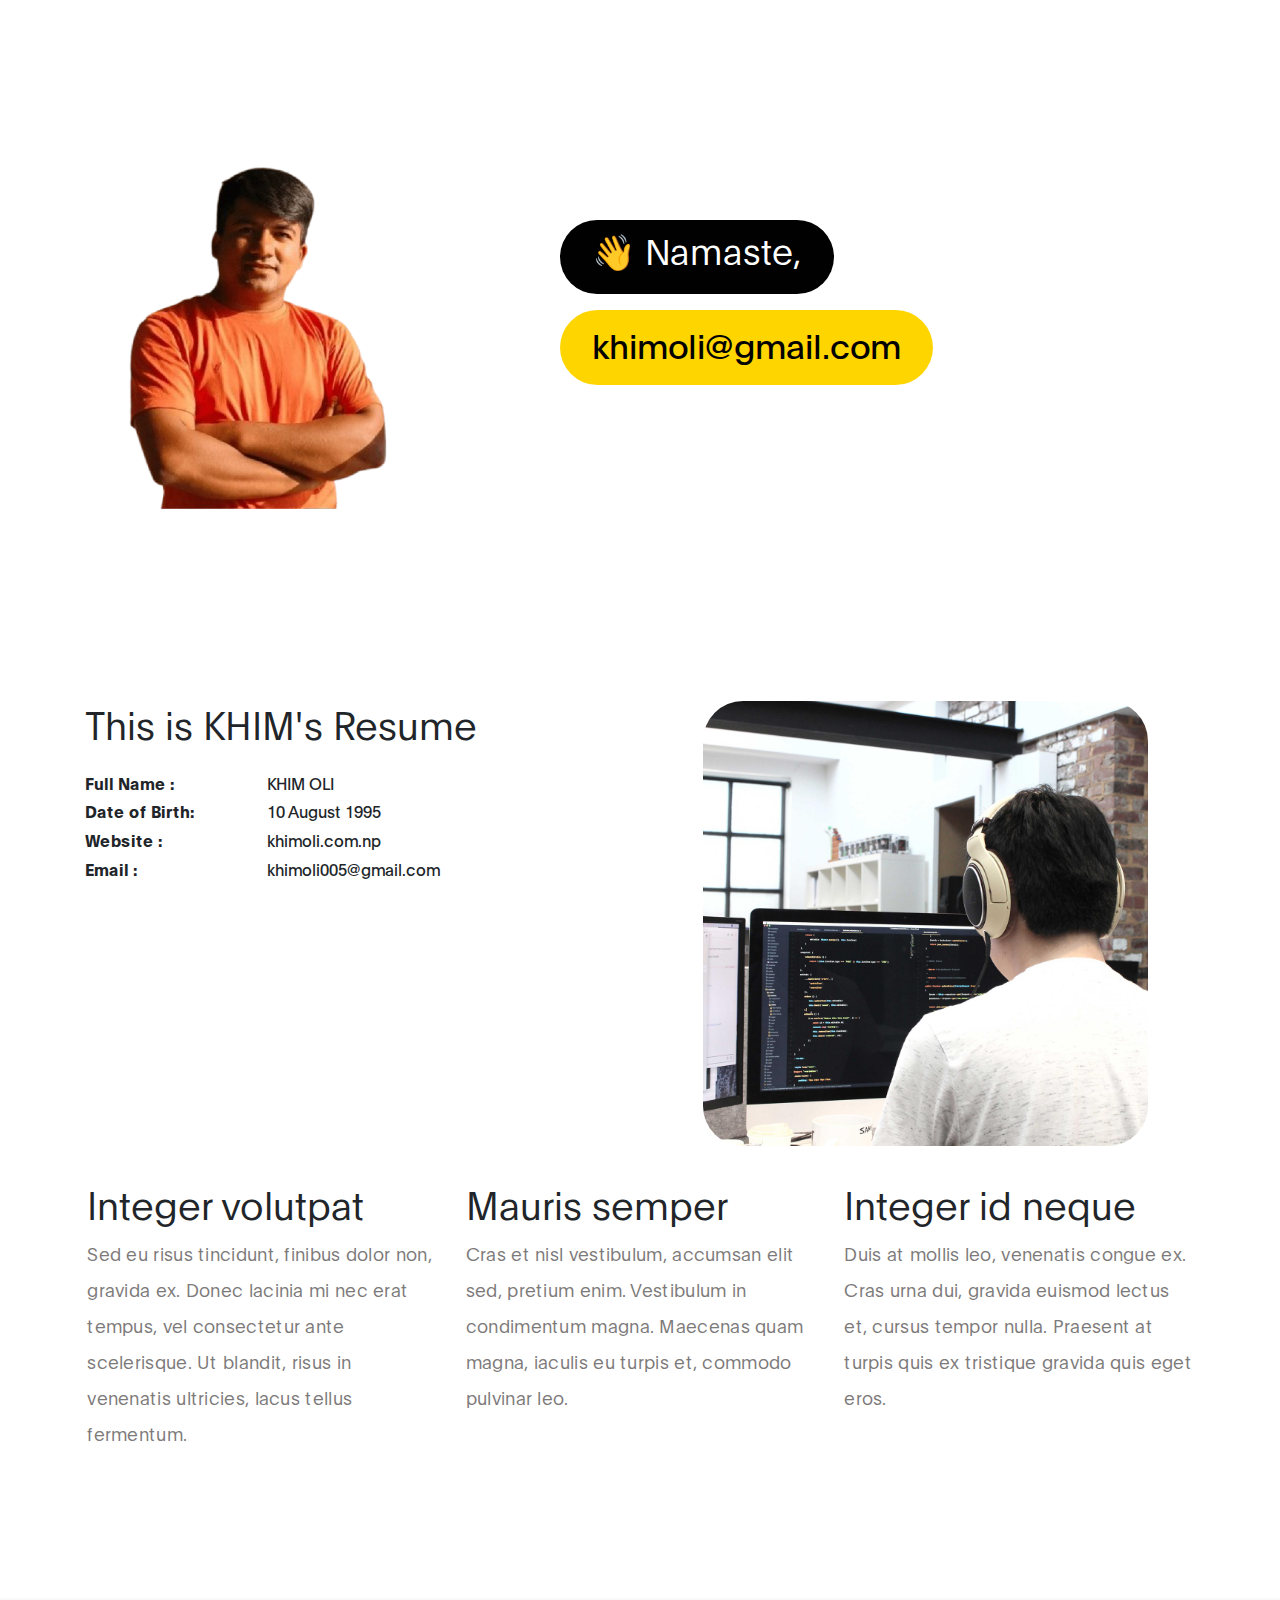
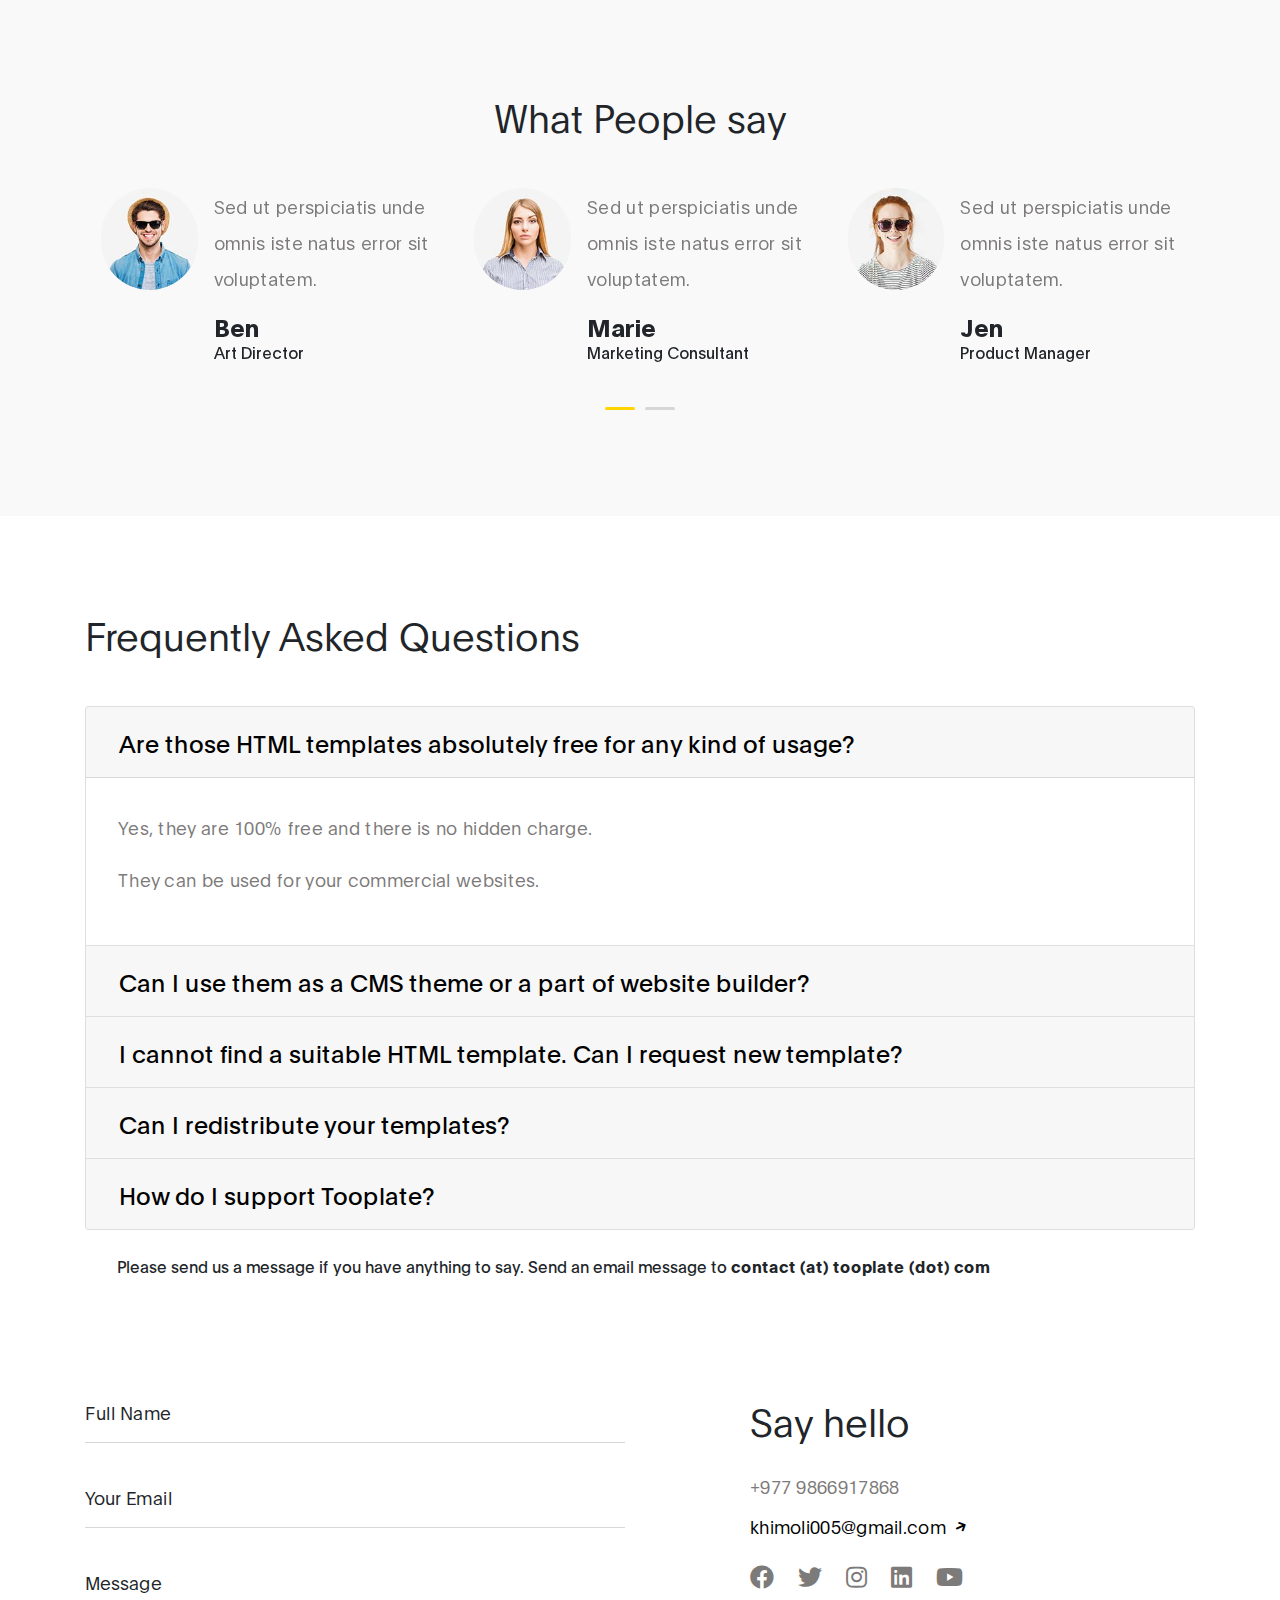
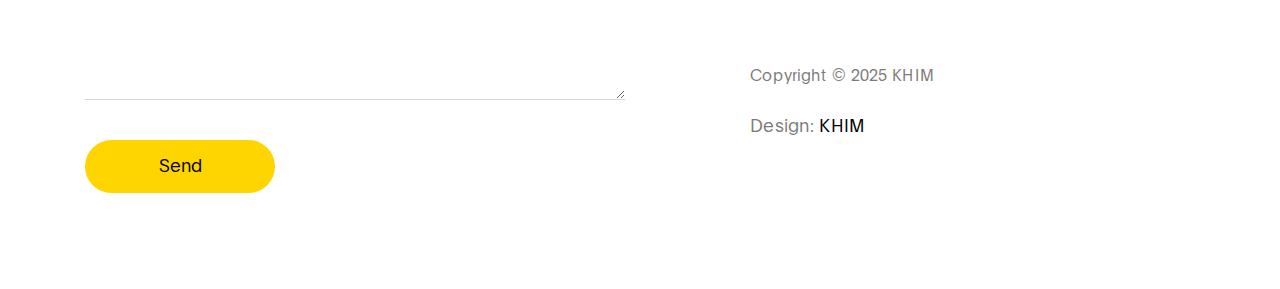
==== index.html @ c692b9f2 "Update index.html" ====
<!DOCTYPE html>
<html lang="en">
<head>

     <title>KHIM OLI</title>

     <meta charset="UTF-8">
     <meta http-equiv="X-UA-Compatible" content="IE=Edge">
     <meta name="description" content="">
     <meta name="keywords" content="">
     <meta name="author" content="Tooplate">
     <meta name="viewport" content="width=device-width, initial-scale=1, maximum-scale=1">

     <link rel="stylesheet" href="css/bootstrap.min.css">
     <link rel="stylesheet" href="css/all.min.css">
     <link rel="stylesheet" href="css/owl.carousel.min.css">
     <link rel="stylesheet" href="css/owl.theme.default.min.css">

     <!-- MAIN CSS -->
     <link rel="stylesheet" href="css/tooplate-ben-resume-style.css">

</head>

<body data-spy="scroll" data-target="#navbarNav" data-offset="50">

    <!-- MENU BAR -->
    <nav class="navbar navbar-expand-lg">
        <div class="container">

            <a class="navbar-brand" href="#">
              KHIM  OLI
            </a>

            <button class="navbar-toggler" type="button" data-toggle="collapse" data-target="#navbarNav" aria-controls="navbarNav" aria-expanded="false" aria-label="Toggle navigation">
                <span class="navbar-toggler-icon"></span>
            </button>

            <div class="collapse navbar-collapse" id="navbarNav">
                <ul class="navbar-nav mx-auto">
                    <li class="nav-item">
                        <a href="#intro" class="nav-link smoothScroll">Introduction</a>
                    </li>

                    <li class="nav-item">
                        <a href="#about" class="nav-link smoothScroll">About Me</a>
                    </li>

                    <li class="nav-item">
                        <a href="#testimonials" class="nav-link smoothScroll">Reviews</a>
                    </li>

                    <li class="nav-item">
                        <a href="#contact" class="nav-link smoothScroll">Contact</a>
                    </li>
                </ul>

                <div class="mt-lg-0 mt-3 mb-4 mb-lg-0">
                    <a href="#" class="custom-btn btn" >Download CV</a>
                </div>
            </div>

        </div>
    </nav>


    <!-- HERO -->
    <section class="hero d-flex flex-column justify-content-center align-items-center" id="intro">

         <div class="container">
            <div class="row">

                  <div class="mx-auto col-lg-5 col-md-5 col-10">
                      <img src="images/ben.jpg" class="img-fluid" alt="Ben Resume HTML Template">
                  </div>

                   <div class="d-flex flex-column justify-content-center align-items-center col-lg-7 col-md-7 col-12">
                        <div class="hero-text">

                            <h1 class="hero-title">👋 Namaste,</h1>

                            <a href="#" class="email-link">
                                khimoli@gmail.com
                            </a>
                          
                        </div>
                    </div>

            </div>
        </div>
    </section>


    <section class="about section-padding" id="about">
        <div class="container">
            <div class="row">

                <div class="col-lg-6 col-md-6 col-12">
                    <h3 class="mb-4">This is KHIM's Resume</h3>
                    <ul class="mt-4 mb-5 mb-lg-0 profile-list list-unstyled">
                        <li><strong>Full Name :</strong> KHIM OLI </li>

                        <li><strong>Date of Birth:</strong> 10 August 1995</li>

                        <li><strong>Website :</strong> khimoli.com.np</li>

                        <li><strong>Email :</strong> khimoli005@gmail.com</li>
                    </ul>
                </div>

                <div class="col-lg-5 mx-auto col-md-6 col-12">
                    <img src="images/true-agency.jpg" class="about-image img-fluid" alt="Ben's Resume HTML Template">
                </div>

            </div>
            <div class="row about-third">
            	<div class="col-lg-4 col-md-4 col-12">
                <h3>Integer volutpat</h3>
                <p>Sed eu risus tincidunt, finibus dolor non, gravida ex. Donec lacinia mi nec erat tempus, vel consectetur ante scelerisque. Ut blandit, risus in venenatis ultricies, lacus tellus fermentum.</p>
                </div>
                <div class="col-lg-4 col-md-4 col-12">
                <h3>Mauris semper</h3>
                <p>Cras et nisl vestibulum, accumsan elit sed, pretium enim. Vestibulum in condimentum magna. Maecenas quam magna, iaculis eu turpis et, commodo pulvinar leo.</p>
                </div>
                <div class="col-lg-4 col-md-4 col-12">
                <h3>Integer id neque</h3>
                <p>Duis at mollis leo, venenatis congue ex. Cras urna dui, gravida euismod lectus et, cursus tempor nulla. Praesent at turpis quis ex tristique gravida quis eget eros.</p>
                </div>
            </div>
        </div>
    </section>


    <!-- TESTIMONIAL -->
     <section class="testimonials section-padding" id="testimonials">
          <div class="container">
               <div class="row">

                    <div class="col-12">
                        <h3 class="mb-5 text-center">What People say</h3>

                        <div class="owl-carousel owl-theme" id="testimonials-carousel">
                            <div class="item">
                                <div class="testimonials-thumb d-flex">
                                    <div class="testimonials-image">
                                        <img src="images/testimonials/testimonial-image01.jpg" class="img-fluid" alt="testimonials image">
                                    </div>

                                    <div class="testimonials-info">
                                        <p>Sed ut perspiciatis unde omnis iste natus error sit voluptatem.</p>

                                        <h6 class="mb-0">Ben</h6>
                                        <span>Art Director</span>
                                    </div>
                                </div>
                            </div>

                            <div class="item">
                                <div class="testimonials-thumb d-flex">
                                    <div class="testimonials-image">
                                        <img src="images/testimonials/testimonial-image02.jpg" class="img-fluid" alt="testimonials image">
                                    </div>

                                    <div class="testimonials-info">
                                        <p>Sed ut perspiciatis unde omnis iste natus error sit voluptatem.</p>

                                        <h6 class="mb-0">Marie</h6>
                                        <span>Marketing Consultant</span>
                                    </div>
                                </div>
                            </div>

                            <div class="item">
                                <div class="testimonials-thumb d-flex">
                                    <div class="testimonials-image">
                                        <img src="images/testimonials/testimonial-image03.jpg" class="img-fluid" alt="testimonials image">
                                    </div>

                                    <div class="testimonials-info">
                                        <p>Sed ut perspiciatis unde omnis iste natus error sit voluptatem.</p>

                                        <h6 class="mb-0">Jen</h6>
                                        <span>Product Manager</span>
                                    </div>
                                </div>
                            </div>

                            <div class="item">
                                <div class="testimonials-thumb d-flex">
                                    <div class="testimonials-image">
                                        <img src="images/testimonials/testimonial-image04.jpg" class="img-fluid" alt="testimonials image">
                                    </div>

                                    <div class="testimonials-info">
                                        <p>Sed ut perspiciatis unde omnis iste natus error sit voluptatem.</p>

                                        <h6 class="mb-0">Wilson</h6>
                                        <span>Web Developer</span>
                                    </div>
                                </div>
                            </div>
                        </div>

                    </div>

               </div>
          </div>
     </section>


     <!-- FAQ -->
     <section class="faq section-padding">
        
        <div class="container">
            
            <div class="row">

                <div class="col-lg-12 col-12">

                    <h3 class="mb-5">Frequently Asked Questions</h3>

                    <div class="accordion" id="accordionExample">
                      <div class="card">
                        <div class="card-header" id="headingOne">
                          <h2 class="mb-0">
                            <button class="btn btn-link" type="button" data-toggle="collapse" data-target="#collapseOne" aria-expanded="true" aria-controls="collapseOne">
                              Are those HTML templates absolutely free for any kind of usage?
                            </button>
                          </h2>
                        </div>

                        <div id="collapseOne" class="collapse show" aria-labelledby="headingOne" data-parent="#accordionExample">
                          <div class="card-body">
                            <p>Yes, they are 100% free and there is no hidden charge.</p>

                            <p>They can be used for your commercial websites.</p>
                          </div>
                        </div>
                      </div>

                      <div class="card">
                        <div class="card-header" id="headingTwo">
                          <h2 class="mb-0">
                            <button class="btn btn-link collapsed" type="button" data-toggle="collapse" data-target="#collapseTwo" aria-expanded="false" aria-controls="collapseTwo">
                              Can I use them as a CMS theme or a part of website builder?
                            </button>
                          </h2>
                        </div>
                        <div id="collapseTwo" class="collapse" aria-labelledby="headingTwo" data-parent="#accordionExample">
                          <div class="card-body">
                            <p>Yes, you can use them.</p>
                          </div>
                        </div>
                      </div>

                      <div class="card">
                        <div class="card-header" id="headingThree">
                          <h2 class="mb-0">
                            <button class="btn btn-link collapsed" type="button" data-toggle="collapse" data-target="#collapseThree" aria-expanded="false" aria-controls="collapseThree">
                              I cannot find a suitable HTML template. Can I request new template?
                            </button>
                          </h2>
                        </div>
                        <div id="collapseThree" class="collapse" aria-labelledby="headingThree" data-parent="#accordionExample">
                          <div class="card-body">
                            <p>Yes, please tell us what you need. We will try our best to fulfill it.</p>
                          </div>
                        </div>
                      </div>

                    <div class="card">
                        <div class="card-header" id="headingFour">
                          <h2 class="mb-0">
                            <button class="btn btn-link collapsed" type="button" data-toggle="collapse" data-target="#collapseFour" aria-expanded="false" aria-controls="collapseFour">
                              Can I redistribute your templates?
                            </button>
                          </h2>
                        </div>
                        <div id="collapseFour" class="collapse" aria-labelledby="headingFour" data-parent="#accordionExample">
                          <div class="card-body">
                            <p>No, this is totally NOT allowed. Please do not redistribute our HTML templates.</p>
                          </div>
                        </div>
                    </div>

                    <div class="card">
                        <div class="card-header" id="headingFive">
                          <h2 class="mb-0">
                            <button class="btn btn-link collapsed" type="button" data-toggle="collapse" data-target="#collapseFive" aria-expanded="false" aria-controls="collapseFive">
                              How do I support Tooplate?
                            </button>
                          </h2>
                        </div>
                        <div id="collapseFive" class="collapse" aria-labelledby="headingFive" data-parent="#accordionExample">
                          <div class="card-body">
                            <p>Please spread a word about Tooplate website to your colleagues and friends.</p>
                          </div>
                        </div>
                    </div>

                    <span class="faq-info-text">Please send us a message if you have anything to say. Send an email message to <strong>contact (at) tooplate (dot) com</strong></span>

                </div>

           	 </div><!-- col -->
        	</div><!-- row -->
        </div><!-- container -->
    </section>


     <section class="contact section-padding pt-0" id="contact">
      <div class="container">
        <div class="row">

          <div class="col-lg-6 col-md-6 col-12">
            <form action="#" method="get" class="contact-form webform"  role="form">
                
                <div class="form-group d-flex flex-column-reverse">
                    <input type="text" class="form-control" name="cf-name" id="cf-name" placeholder="Your Name">

                    <label for="cf-name" class="webform-label">Full Name</label>
                </div>

                <div class="form-group d-flex flex-column-reverse">
                    <input type="email" class="form-control" name="cf-email" id="cf-email" placeholder="Your Email">

                    <label for="cf-email" class="webform-label">Your Email</label>
                </div>

                <div class="form-group d-flex flex-column-reverse">
                    <textarea class="form-control" rows="5" name="cf-message" id="cf-message" placeholder="Your Message"></textarea>

                    <label for="cf-message" class="webform-label">Message</label>
                </div>

                <button type="submit" class="form-control" id="submit-button" name="submit">Send</button>
            </form>
          </div>

            <div class="mx-auto col-lg-4 col-md-6 col-12">
                <h3 class="my-4 pt-4 pt-lg-0">Say hello</h3>

                <p class="mb-1">+977 9866917868</p>

                <p>
                    <a href="#">
                        khimoli005@gmail.com
                    <i class="fas fa-arrow-right custom-icon"></i>
                    </a>
                </p>

                <ul class="social-links mt-2">
                    <li><a href="https://fb.com/tooplate" rel="noopener" class="fab fa-facebook"></a></li>
                    <li><a href="#" rel="noopener" class="fab fa-twitter"></a></li>
                    <li><a href="#" rel="noopener" class="fab fa-instagram"></a></li>
                    <li><a href="#" rel="noopener" class="fab fa-linkedin"></a></li>
                    <li><a href="#" rel="noopener" class="fab fa-youtube"></a></li>
                </ul>
                
              <p class="copyright-text mt-5 pt-3">Copyright &copy; 2025 KHIM </p>
                
                <p>Design: <a href="khimoli.com.np" title="free HTML templates" target="_blank">KHIM</a></p>
            </div>

        </div>
      </div>
    </section>
     <!-- SCRIPTS -->
     <script src="js/jquery.min.js"></script>
     <script src="js/bootstrap.min.js"></script>
     <script src="js/smoothscroll.js"></script>
     <script src="js/owl.carousel.min.js"></script>
     <script src="js/custom.js"></script>

</body>
</html>
---- css/tooplate-ben-resume-style.css ----
/*

Tooplate 2120 Ben Resume

https://www.tooplate.com/view/2120-ben-resume

*/

  @font-face {
      font-family: 'Plain';
      src: url('../localfonts/Plain-Regular.woff2') format('woff2'),
          url('../localfonts/Plain-Regular.woff') format('woff');
      font-weight: normal;
      font-style: normal;
  }

  @font-face {
      font-family: 'Plain';
      src: url('../localfonts/Plain-Light.woff2') format('woff2'),
          url('../localfonts/Plain-Light.woff') format('woff');
      font-weight: 300;
      font-style: normal;
  }

  @font-face {
      font-family: 'Plain';
      src: url('../localfonts/Plain-Bold.woff2') format('woff2'),
          url('../localfonts/Plain-Bold.woff') format('woff');
      font-weight: bold;
      font-style: normal;
  }

  :root {
    --primary-color:        #ffd500;
    --white-color:          #ffffff;
    --dark-color:           #010101;
    --menu-bg-color:        #212529;

    --gray-color:           #909090;
    --p-color:              #7d7a7a;

    --base-font-family:     "Plain", -apple-system,BlinkMacSystemFont,"Segoe UI",Roboto,"Helvetica Neue",Arial,"Noto Sans",sans-serif,"Apple Color Emoji","Segoe UI Emoji","Segoe UI Symbol","Noto Color Emoji";
    --font-weight-bold:     600;
    --font-weight-normal:   400;
    --font-weight-light:    300;

    --h1-font-size:         56px;
    --h2-font-size:         48px;
    --h3-font-size:         38px;
    --h4-font-size:         34px;
    --h5-font-size:         30px;
    --h6-font-size:         24px;
    --p-font-size:          18px;
    --base-font-size:       16px;
    --button-font-size:     20px;

    --border-radius-large:  100%;
    --border-radius-medium: 80px;
    --border-radius-small:  40px;
  }


  body {
    font-family: var(--base-font-family);
  }


  /*---------------------------------------
     TYPOGRAPHY              
  -----------------------------------------*/

  h1 {
    font-size: var(--h1-font-size);
  }

  h1,
  h3 {
    font-weight: var(--font-weight-light);
  }

  h2 {
    font-size: var(--h2-font-size);
  }

  h3 {
    font-size: var(--h3-font-size);
  }

  h4 {
    font-size: var(--h4-font-size);
  }

  h5 {
    font-size: var(--h5-font-size);
  }

  h6 {
    font-weight: var(--font-weight-bold);
    font-size: var(--h6-font-size);
  }

  p {
    color: var(--p-color);
    font-size: var(--p-font-size);
    font-weight: var(--font-weight-light);
    letter-spacing: 0.3px;
    line-height: 2em;
  }

  .section-padding {
    padding: 6rem 0;
  }

  .custom-icon {
    font-size: 12px;
    position: relative;
    bottom: 3px;
    left: 5px;
    transform: rotate(-25deg);
  }


  /* CUSTOM BUTTON */
  .custom-btn {
    background: var(--dark-color);
    border: none;
    border-radius: var(--border-radius-medium);
    color: var(--white-color);
    letter-spacing: 0.2px;
    padding: 6px 36px 10px 36px;
    font-size: var(--button-font-size);
    white-space: nowrap;
  }

  .custom-btn:hover,
  .custom-btn:focus {
    color: var(--dark-color);
    background: var(--primary-color);
  }


  /*---------------------------------------
     GENERAL               
  -----------------------------------------*/

  * {
    -webkit-box-sizing: border-box;
    -moz-box-sizing: border-box;
    box-sizing: border-box;
  }

  *::before,
  *::after {
    -webkit-box-sizing: border-box;
    -moz-box-sizing: border-box;
    box-sizing: border-box;
  }

  a {
    color: var(--dark-color);
    text-decoration: none;
    transition: all 0.4s linear;
  }

  a:hover  {
    color: var(--dark-color);
    text-decoration: none;
  }


  /*---------------------------------------
     MENU                
  -----------------------------------------*/

  .navbar {
    background: transparent;
    padding: 0.3rem 1rem;
    transition: all 300ms ease-in-out;
    position: absolute;
    z-index: 99;
    top: 0;
    right: 0;
    left: 0;
    opacity: 0;
  }

  .navbar.scroll {
    background: var(--menu-bg-color);
    padding: 0.5rem 1rem;
    position: fixed;
    opacity: 1;
  }

  .navbar-brand {
    color: var(--white-color);
    font-weight: var(--font-weight-light);
    font-size: var(--h4-font-size);
  }

  .navbar .custom-btn {
    background: var(--primary-color);
    color: var(--dark-color);
  }

  .contact-form #submit-button:hover,
  .navbar .custom-btn:hover {
    background: var(--dark-color);
    color: var(--white-color);
  }

  .navbar-expand-lg .navbar-nav .nav-link {
    margin: 0 1.5rem;
    padding: 0;
  }

  .nav-item .nav-link.active, 
  .nav-item .nav-link:hover {
    color: var(--gray-color);
  }

  .nav-item .nav-link.active, 
  .nav-item .nav-link:hover {
    border-bottom-color: var(--primary-color);
  }

  .nav-link {
    color: var(--gray-color);
    font-weight: var(--font-weight-light);
    font-size: var(--base-font-size);
    border-bottom: 1px solid transparent;
  }

  .navbar-toggler {
    border: 0;
    padding: 0;
    cursor: pointer;
    margin: 0 10px 0 0;
    width: 30px;
    height: 35px;
    outline: none;
  }

  .navbar-toggler:focus {
    outline: none;
  }

  .navbar-toggler[aria-expanded="true"] .navbar-toggler-icon {
    background: transparent;
  }

  .navbar-toggler[aria-expanded="true"] .navbar-toggler-icon::before,
  .navbar-toggler[aria-expanded="true"] .navbar-toggler-icon::after {
    transition: top 300ms 50ms ease, -webkit-transform 300ms 350ms ease;
    transition: top 300ms 50ms ease, transform 300ms 350ms ease;
    transition: top 300ms 50ms ease, transform 300ms 350ms ease, -webkit-transform 300ms 350ms ease;
    top: 0;
  }

  .navbar-toggler[aria-expanded="true"] .navbar-toggler-icon::before {
    transform: rotate(45deg);
  }

  .navbar-toggler[aria-expanded="true"] .navbar-toggler-icon::after {
    transform: rotate(-45deg);
  }


  .navbar-toggler .navbar-toggler-icon {
    background: var(--white-color);
    transition: background 10ms 300ms ease;
    display: block;
    width: 30px;
    height: 2px;
    position: relative;
  }

  .navbar-toggler .navbar-toggler-icon::before,
  .navbar-toggler .navbar-toggler-icon::after {
    transition: top 300ms 350ms ease, -webkit-transform 300ms 50ms ease;
    transition: top 300ms 350ms ease, transform 300ms 50ms ease;
    transition: top 300ms 350ms ease, transform 300ms 50ms ease, -webkit-transform 300ms 50ms ease;
    position: absolute;
    right: 0;
    left: 0;
    background: var(--white-color);
    width: 30px;
    height: 2px;
    content: '';
  }

  .navbar-toggler .navbar-toggler-icon::before {
    top: -8px;
  }

  .navbar-toggler .navbar-toggler-icon::after {
    top: 8px;
  }



  /*---------------------------------------
     HERO                
  -----------------------------------------*/

  .hero-title,
  .email-link {
    background: var(--dark-color);
    border-radius: var(--border-radius-medium);
    color: var(--white-color);
    display: inline-block;
    margin: 0.5rem 0;
    padding: 0.5rem 2rem 1.5rem 2rem;
	font-size: 2.2em;
  }

  .email-link {
    background: var(--primary-color);
    color: var(--dark-color);
    font-size: var(--h4-font-size);
    padding: 0.5rem 2rem 1rem 2rem;
  }

  .email-link:hover {
    background: var(--dark-color);
    color: var(--white-color);
  }


  /*---------------------------------------
     ABOUT                
  -----------------------------------------*/
  
  .about-third {
	  margin: 2.2em -0.8em;
  }

  .about-image {
    border-radius: var(--border-radius-small);
  }

  .profile-list li {
    margin: 0.3rem 0;
  }

  .profile-list strong {
    display: inline-block;
    width: 30%;
    margin-right: 1rem;
  }


  /*---------------------------------------
     FAQ                 
  -----------------------------------------*/

  .faq .card-header {
    padding: 0;
  }

  .faq .btn-link {
    color: var(--dark-color);
    font-size: var(--h6-font-size);
    text-align: left;
    display: block;
    width: 100%;
    padding: 1rem 2rem;
  }

  .faq .btn-link:focus, 
  .faq .btn-link:hover {
    color: var(--dark-color);
    text-decoration: none;
  }

  .faq .card-body {
    padding: 2rem;
  }

  .faq-info-text {
    font-size: var(--base-font-size);
    display: block;
    margin: 1.5rem 2rem 0 2rem;
  }


  /*---------------------------------------
     TESTIMONIALS               
  -----------------------------------------*/

  .testimonials {
    background: #f9f9f9;
  }

  .testimonials-image {
    margin: 0 1rem 1rem 1rem;
  }

  .testimonials-image img {
    border-radius: var(--border-radius-medium);
  }

  .testimonials-info {
    width: 100%;
  }

  .testimonials .owl-theme .owl-nav.disabled+.owl-dots {
    margin-top: 2rem;
  }

  .testimonials .owl-theme .owl-dots .owl-dot {
    outline: none;
  }

  .testimonials .owl-theme .owl-dots .owl-dot span {
    width: 30px;
    height: 3px;
    margin: 5px;
  }

  .testimonials .owl-theme .owl-dots .owl-dot.active span, 
  .testimonials .owl-theme .owl-dots .owl-dot:hover span {
    background: var(--primary-color);
  }


  /*---------------------------------------
     CONTACT               
  -----------------------------------------*/
  
  .contact-form .form-control {
    background: transparent;
    border: none;
    border-bottom: 1px solid rgba(142, 140, 140, 0.35);
    box-shadow: none;
    border-radius: 0;
    -webkit-appearance: none;
    outline: none;
    color: var(--dark-color);
    font-weight: var(--font-weight-light);
    padding-left: 0;
    cursor: text;
  }

  .contact-form input {
    height: calc(2.25rem + 10px);
  }

  .contact-form .form-group {
    margin: 0 0 1rem;
    position: relative;
  }

  .contact-form .form-control,
  .webform-label {
    transition: all 0.4s;
    touch-action: manipulation;
  }

  .webform-label {
    cursor: text;
    font-size: 12px;
    font-weight: var(--font-weight-light);
    margin-bottom: 5px;
  }

  .contact-form .form-control:placeholder-shown + .webform-label {
    cursor: text;
    max-width: 66.66%;
    white-space: nowrap;
    overflow: hidden;
    text-overflow: ellipsis;
    transform-origin: left bottom;
    transform: translate(0, 2.125rem) scale(1.5);
  }

  .contact-form ::-webkit-input-placeholder {
    opacity: 0;
    transition: inherit;
    color: var(--dark-color);
  }

  .contact-form ::-moz-placeholder {
    opacity: 0;
    transition: inherit;
    color: var(--dark-color);
  }

  .contact-form .form-control:focus::-webkit-input-placeholder {
    opacity: 1;
  }

  .contact-form .form-control:focus::-moz-placeholder {
    opacity: 1;
  }

  .contact-form .form-control:not(:placeholder-shown) + .webform-label,
  .contact-form .form-control:focus + .webform-label {
    transform: translate(0, 0) scale(1);
    cursor: pointer;
    color: var(--gray-color);
  }

  .contact-form #submit-button {
    background: var(--primary-color);
    border: none;
    border-radius: var(--border-radius-medium);
    color: var(--dark-color);
    cursor: pointer;
    font-size: var(--p-font-size);
    line-height: 0;
    margin-top: 2.5rem;
    padding: 1.5rem 1.8rem 1.8rem 1.8rem;
    white-space: nowrap;
    max-width: 190px;
  }

  .copyright-text {
    font-size: var(--base-font-size);
  }


  /*---------------------------------------
     SOCIAL LINKS              
  -----------------------------------------*/

  .social-links {
    margin: 40px 0;
    padding: 0;
  }

  .social-links li {
    display: inline-block;
    list-style: none;
  }

  .social-links a {
    display: inline-block;
    color: var(--p-color);
    font-size: var(--h6-font-size);
    margin: 5px 20px 5px 0;
  }

  .social-links a:hover {
    color: var(--dark-color);
  }


  /*---------------------------------------
     RESPONSIVE STYLES              
  -----------------------------------------*/

  @media screen and (max-width: 1200px) {
    h1 {
        font-size: 42px;
    }

    h2 {
        font-size: 36px;
    }

    h3 {
        font-size: 32px;
    }

    h4 {
        font-size: 28px;
    }

    .email-link {
      font-size: 28px;
    }
  }

  @media screen and (max-width: 992px) {

    .hero-title {
      font-size: 1.8em;
      padding-bottom: 1rem;
    }

    .email-link {
      font-size: 22px;
      padding: 0.5rem 2rem 0.7rem 2rem;
    }
  }

  @media screen and (max-width: 991px) {
    .navbar-nav {
      margin: 1rem 0;
    }

    .navbar-expand-lg .navbar-nav .nav-link {
      display: inline-block;
      margin: 5px 0.5rem;
    }
  }

  @media screen and (max-width: 768px) {

    .hero-text {
      position: relative;
      top: 1.5rem;
    }
  }

  @media screen and (max-width: 480px) {

    .hero-title {
      font-size: 26px;
    }

    .email-link {
      font-size: 20px;
      padding: 0.3rem 2rem 0.6rem 2rem;
    }
  }
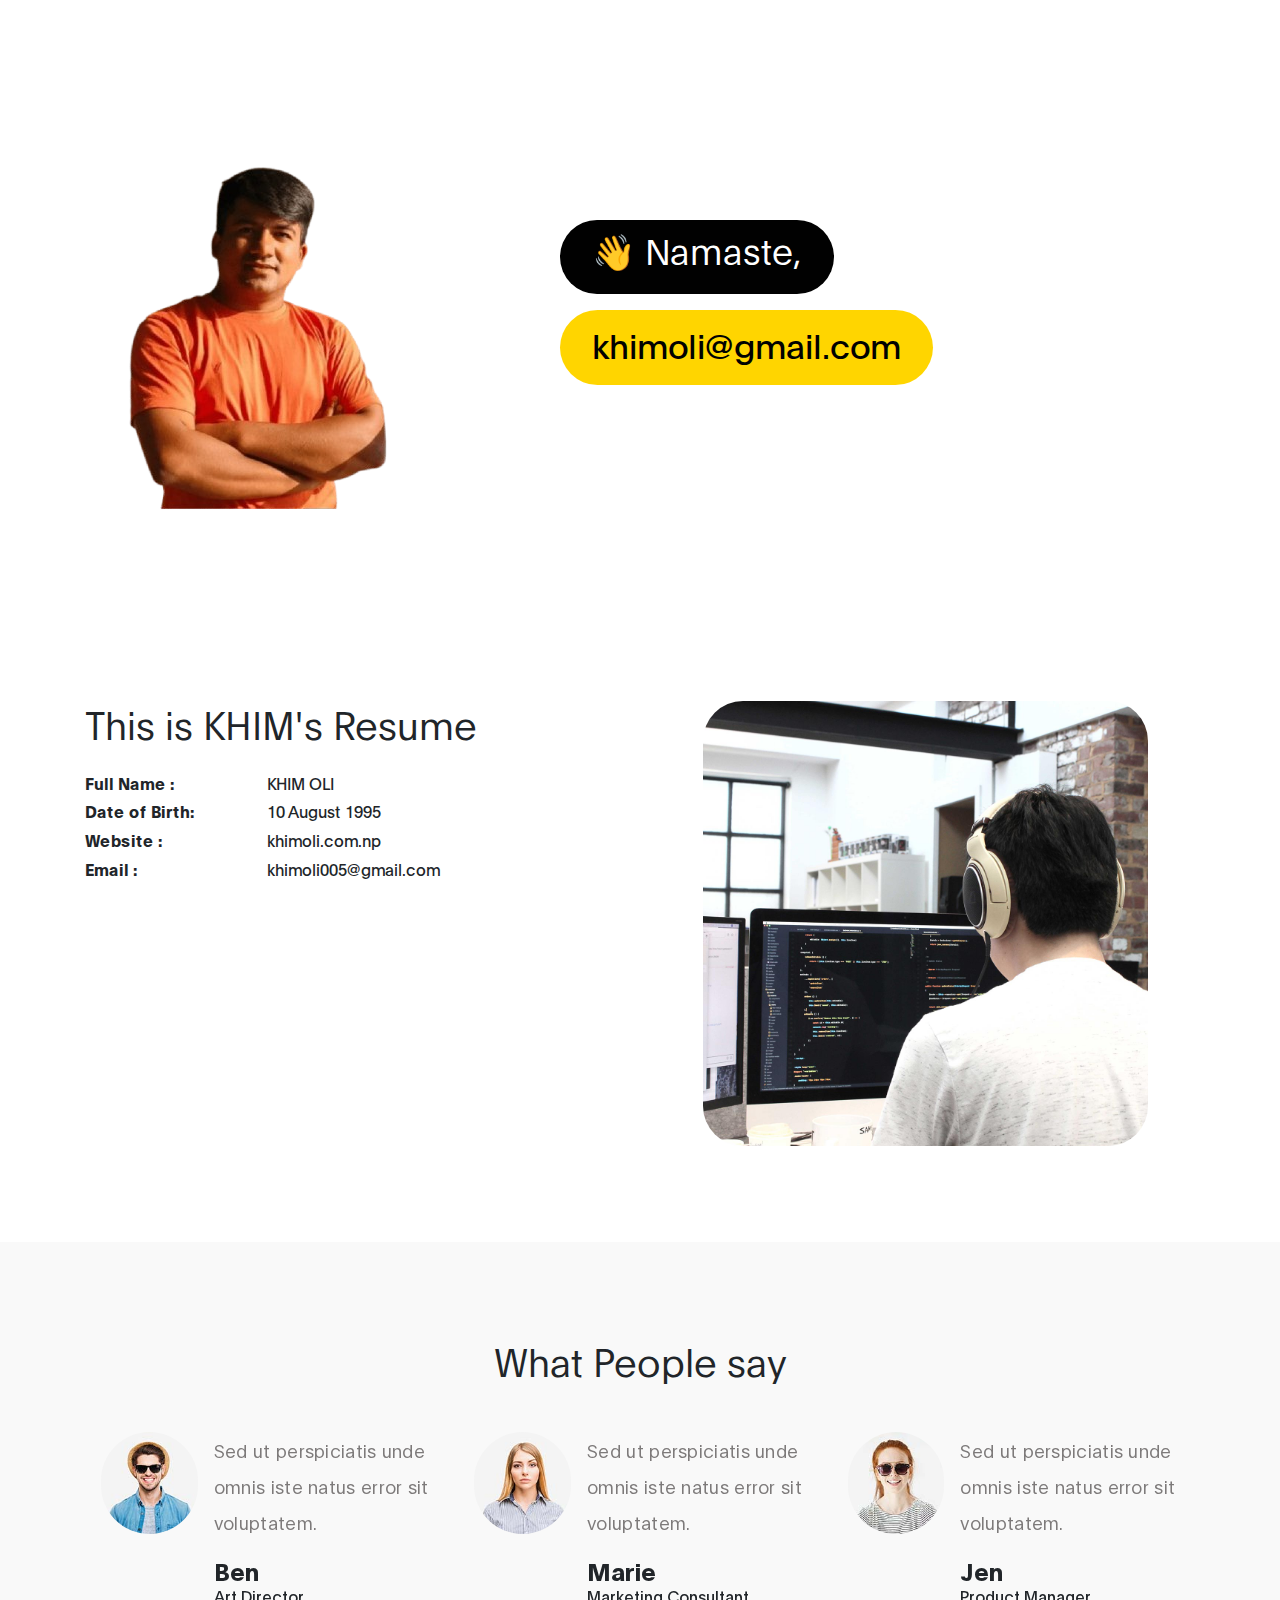
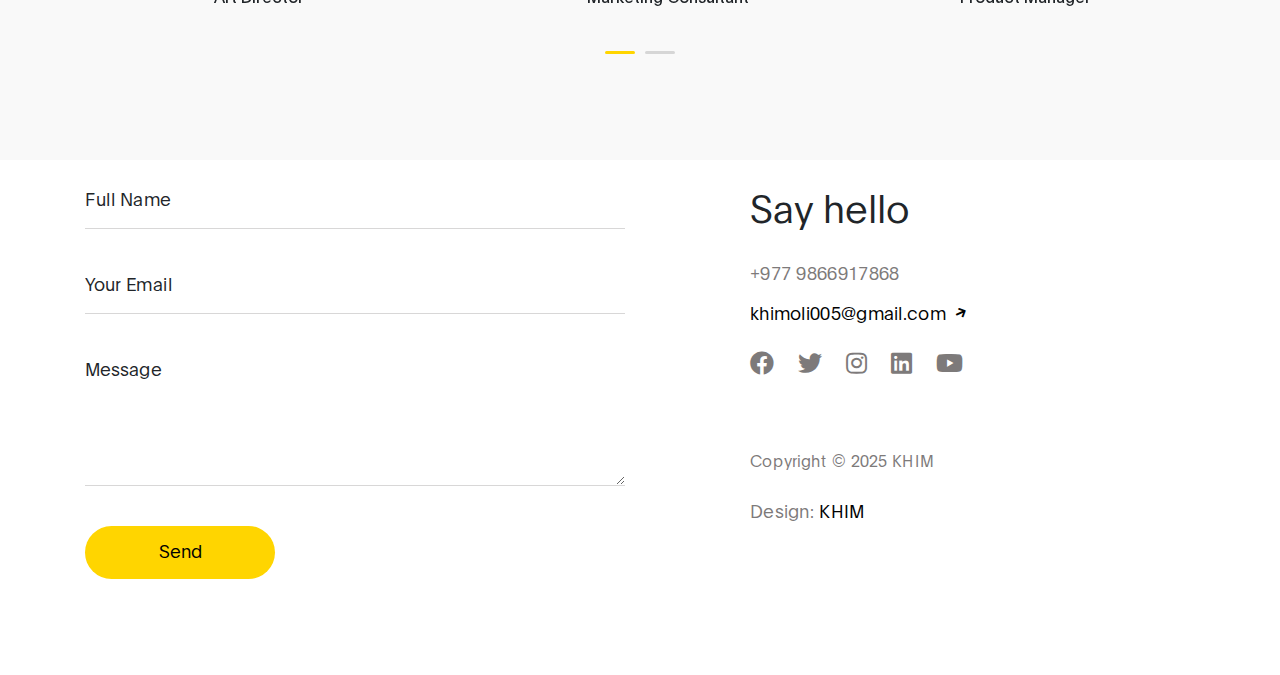
==== commit bcb06fbb: "Update index.html" ====
--- a/index.html
+++ b/index.html
@@ -112,20 +112,7 @@
                 </div>
 
             </div>
-            <div class="row about-third">
-            	<div class="col-lg-4 col-md-4 col-12">
-                <h3>Integer volutpat</h3>
-                <p>Sed eu risus tincidunt, finibus dolor non, gravida ex. Donec lacinia mi nec erat tempus, vel consectetur ante scelerisque. Ut blandit, risus in venenatis ultricies, lacus tellus fermentum.</p>
-                </div>
-                <div class="col-lg-4 col-md-4 col-12">
-                <h3>Mauris semper</h3>
-                <p>Cras et nisl vestibulum, accumsan elit sed, pretium enim. Vestibulum in condimentum magna. Maecenas quam magna, iaculis eu turpis et, commodo pulvinar leo.</p>
-                </div>
-                <div class="col-lg-4 col-md-4 col-12">
-                <h3>Integer id neque</h3>
-                <p>Duis at mollis leo, venenatis congue ex. Cras urna dui, gravida euismod lectus et, cursus tempor nulla. Praesent at turpis quis ex tristique gravida quis eget eros.</p>
-                </div>
-            </div>
+       
         </div>
     </section>
 
@@ -206,105 +193,6 @@
           </div>
      </section>
 
-
-     <!-- FAQ -->
-     <section class="faq section-padding">
-        
-        <div class="container">
-            
-            <div class="row">
-
-                <div class="col-lg-12 col-12">
-
-                    <h3 class="mb-5">Frequently Asked Questions</h3>
-
-                    <div class="accordion" id="accordionExample">
-                      <div class="card">
-                        <div class="card-header" id="headingOne">
-                          <h2 class="mb-0">
-                            <button class="btn btn-link" type="button" data-toggle="collapse" data-target="#collapseOne" aria-expanded="true" aria-controls="collapseOne">
-                              Are those HTML templates absolutely free for any kind of usage?
-                            </button>
-                          </h2>
-                        </div>
-
-                        <div id="collapseOne" class="collapse show" aria-labelledby="headingOne" data-parent="#accordionExample">
-                          <div class="card-body">
-                            <p>Yes, they are 100% free and there is no hidden charge.</p>
-
-                            <p>They can be used for your commercial websites.</p>
-                          </div>
-                        </div>
-                      </div>
-
-                      <div class="card">
-                        <div class="card-header" id="headingTwo">
-                          <h2 class="mb-0">
-                            <button class="btn btn-link collapsed" type="button" data-toggle="collapse" data-target="#collapseTwo" aria-expanded="false" aria-controls="collapseTwo">
-                              Can I use them as a CMS theme or a part of website builder?
-                            </button>
-                          </h2>
-                        </div>
-                        <div id="collapseTwo" class="collapse" aria-labelledby="headingTwo" data-parent="#accordionExample">
-                          <div class="card-body">
-                            <p>Yes, you can use them.</p>
-                          </div>
-                        </div>
-                      </div>
-
-                      <div class="card">
-                        <div class="card-header" id="headingThree">
-                          <h2 class="mb-0">
-                            <button class="btn btn-link collapsed" type="button" data-toggle="collapse" data-target="#collapseThree" aria-expanded="false" aria-controls="collapseThree">
-                              I cannot find a suitable HTML template. Can I request new template?
-                            </button>
-                          </h2>
-                        </div>
-                        <div id="collapseThree" class="collapse" aria-labelledby="headingThree" data-parent="#accordionExample">
-                          <div class="card-body">
-                            <p>Yes, please tell us what you need. We will try our best to fulfill it.</p>
-                          </div>
-                        </div>
-                      </div>
-
-                    <div class="card">
-                        <div class="card-header" id="headingFour">
-                          <h2 class="mb-0">
-                            <button class="btn btn-link collapsed" type="button" data-toggle="collapse" data-target="#collapseFour" aria-expanded="false" aria-controls="collapseFour">
-                              Can I redistribute your templates?
-                            </button>
-                          </h2>
-                        </div>
-                        <div id="collapseFour" class="collapse" aria-labelledby="headingFour" data-parent="#accordionExample">
-                          <div class="card-body">
-                            <p>No, this is totally NOT allowed. Please do not redistribute our HTML templates.</p>
-                          </div>
-                        </div>
-                    </div>
-
-                    <div class="card">
-                        <div class="card-header" id="headingFive">
-                          <h2 class="mb-0">
-                            <button class="btn btn-link collapsed" type="button" data-toggle="collapse" data-target="#collapseFive" aria-expanded="false" aria-controls="collapseFive">
-                              How do I support Tooplate?
-                            </button>
-                          </h2>
-                        </div>
-                        <div id="collapseFive" class="collapse" aria-labelledby="headingFive" data-parent="#accordionExample">
-                          <div class="card-body">
-                            <p>Please spread a word about Tooplate website to your colleagues and friends.</p>
-                          </div>
-                        </div>
-                    </div>
-
-                    <span class="faq-info-text">Please send us a message if you have anything to say. Send an email message to <strong>contact (at) tooplate (dot) com</strong></span>
-
-                </div>
-
-           	 </div><!-- col -->
-        	</div><!-- row -->
-        </div><!-- container -->
-    </section>
 
 
      <section class="contact section-padding pt-0" id="contact">
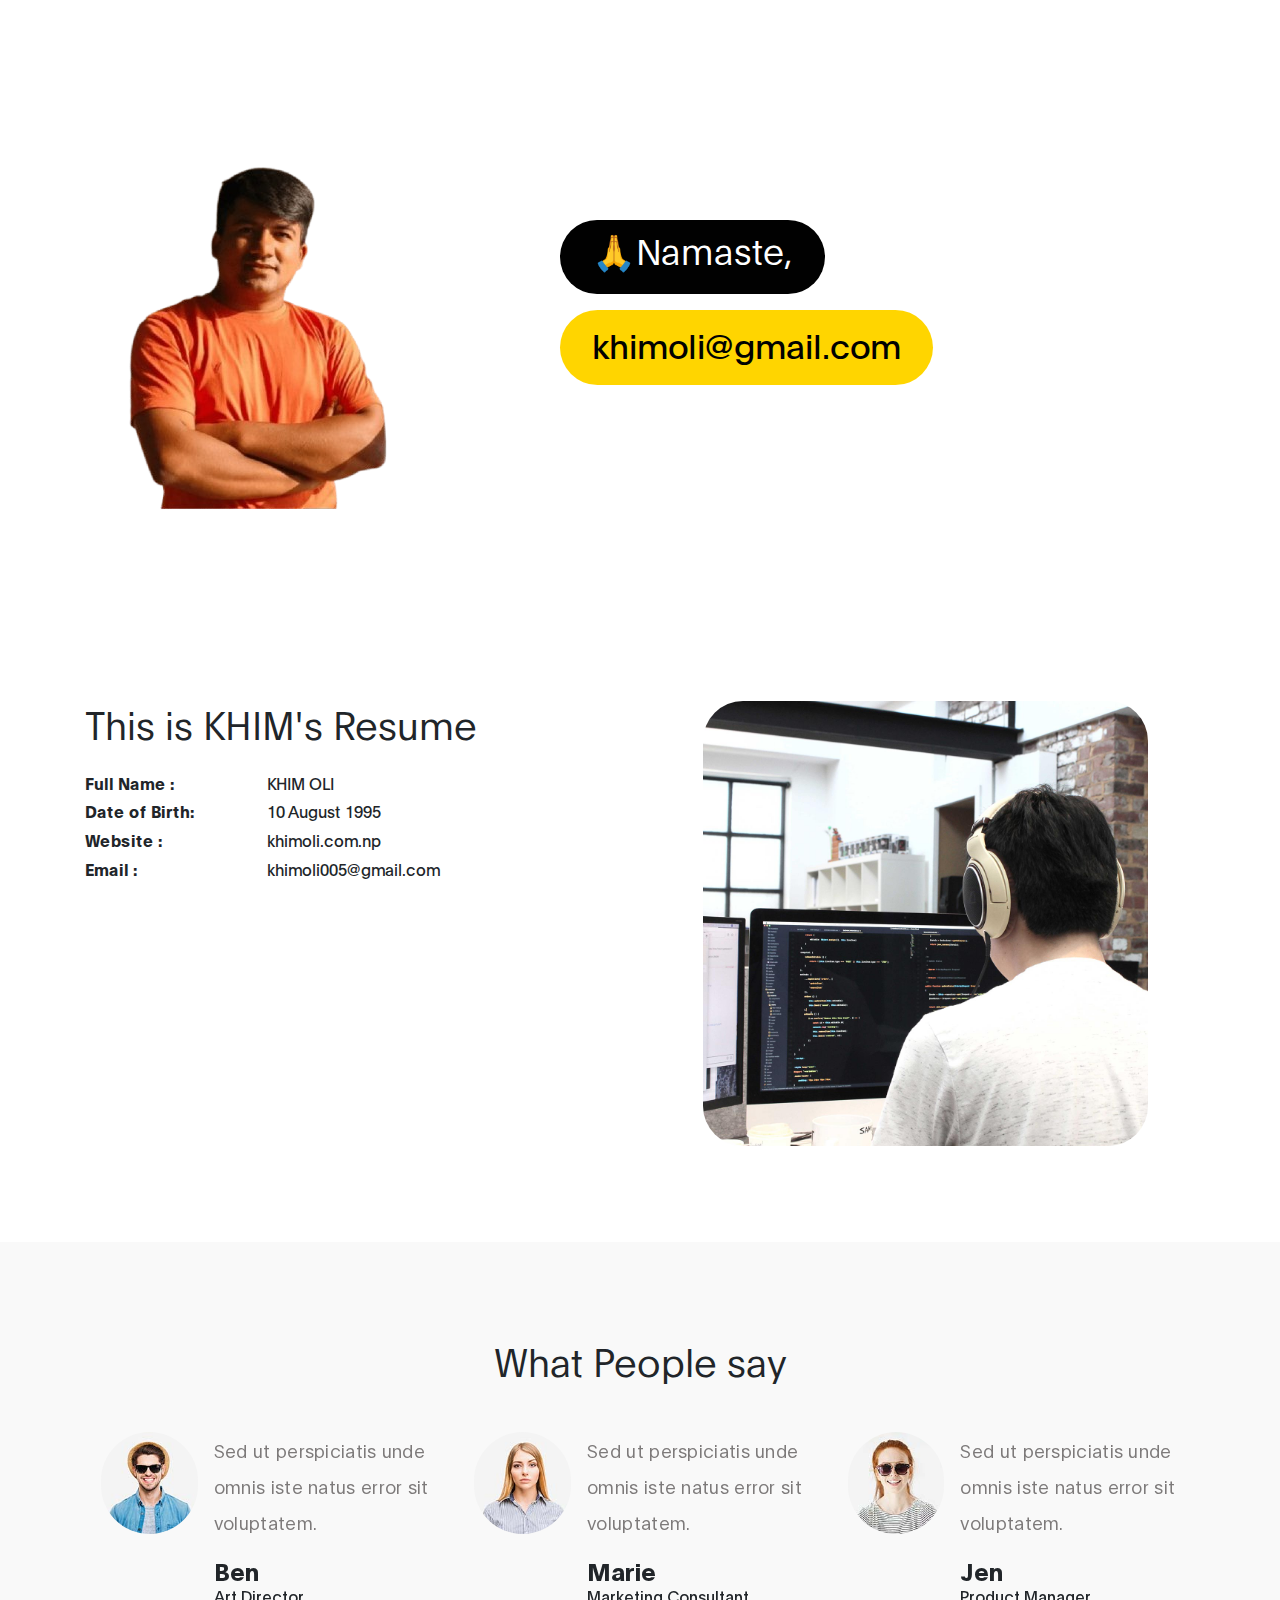
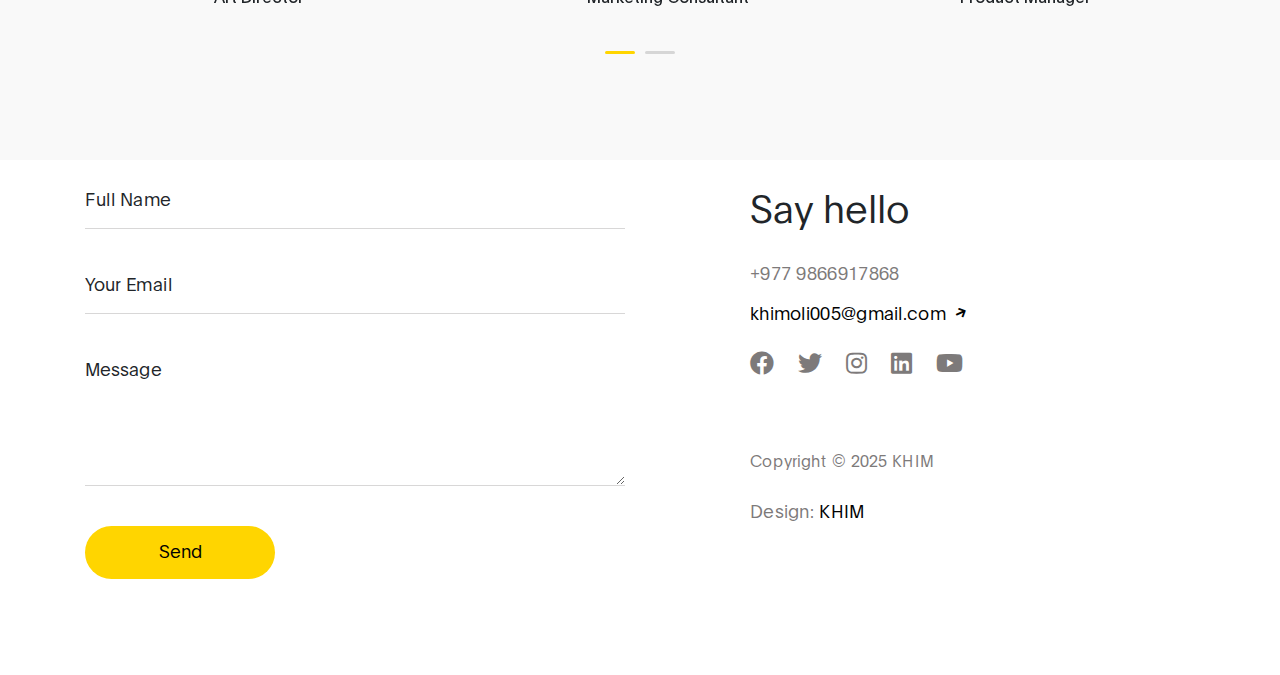
==== commit f0c47edb: "Update index.html" ====
--- a/index.html
+++ b/index.html
@@ -55,7 +55,7 @@
                 </ul>
 
                 <div class="mt-lg-0 mt-3 mb-4 mb-lg-0">
-                    <a href="#" class="custom-btn btn" >Download CV</a>
+                    <a href="#" class="custom-btn btn" >Login</a>
                 </div>
             </div>
 
@@ -76,7 +76,7 @@
                    <div class="d-flex flex-column justify-content-center align-items-center col-lg-7 col-md-7 col-12">
                         <div class="hero-text">
 
-                            <h1 class="hero-title">👋 Namaste,</h1>
+                            <h1 class="hero-title">🙏Namaste,</h1>
 
                             <a href="#" class="email-link">
                                 khimoli@gmail.com
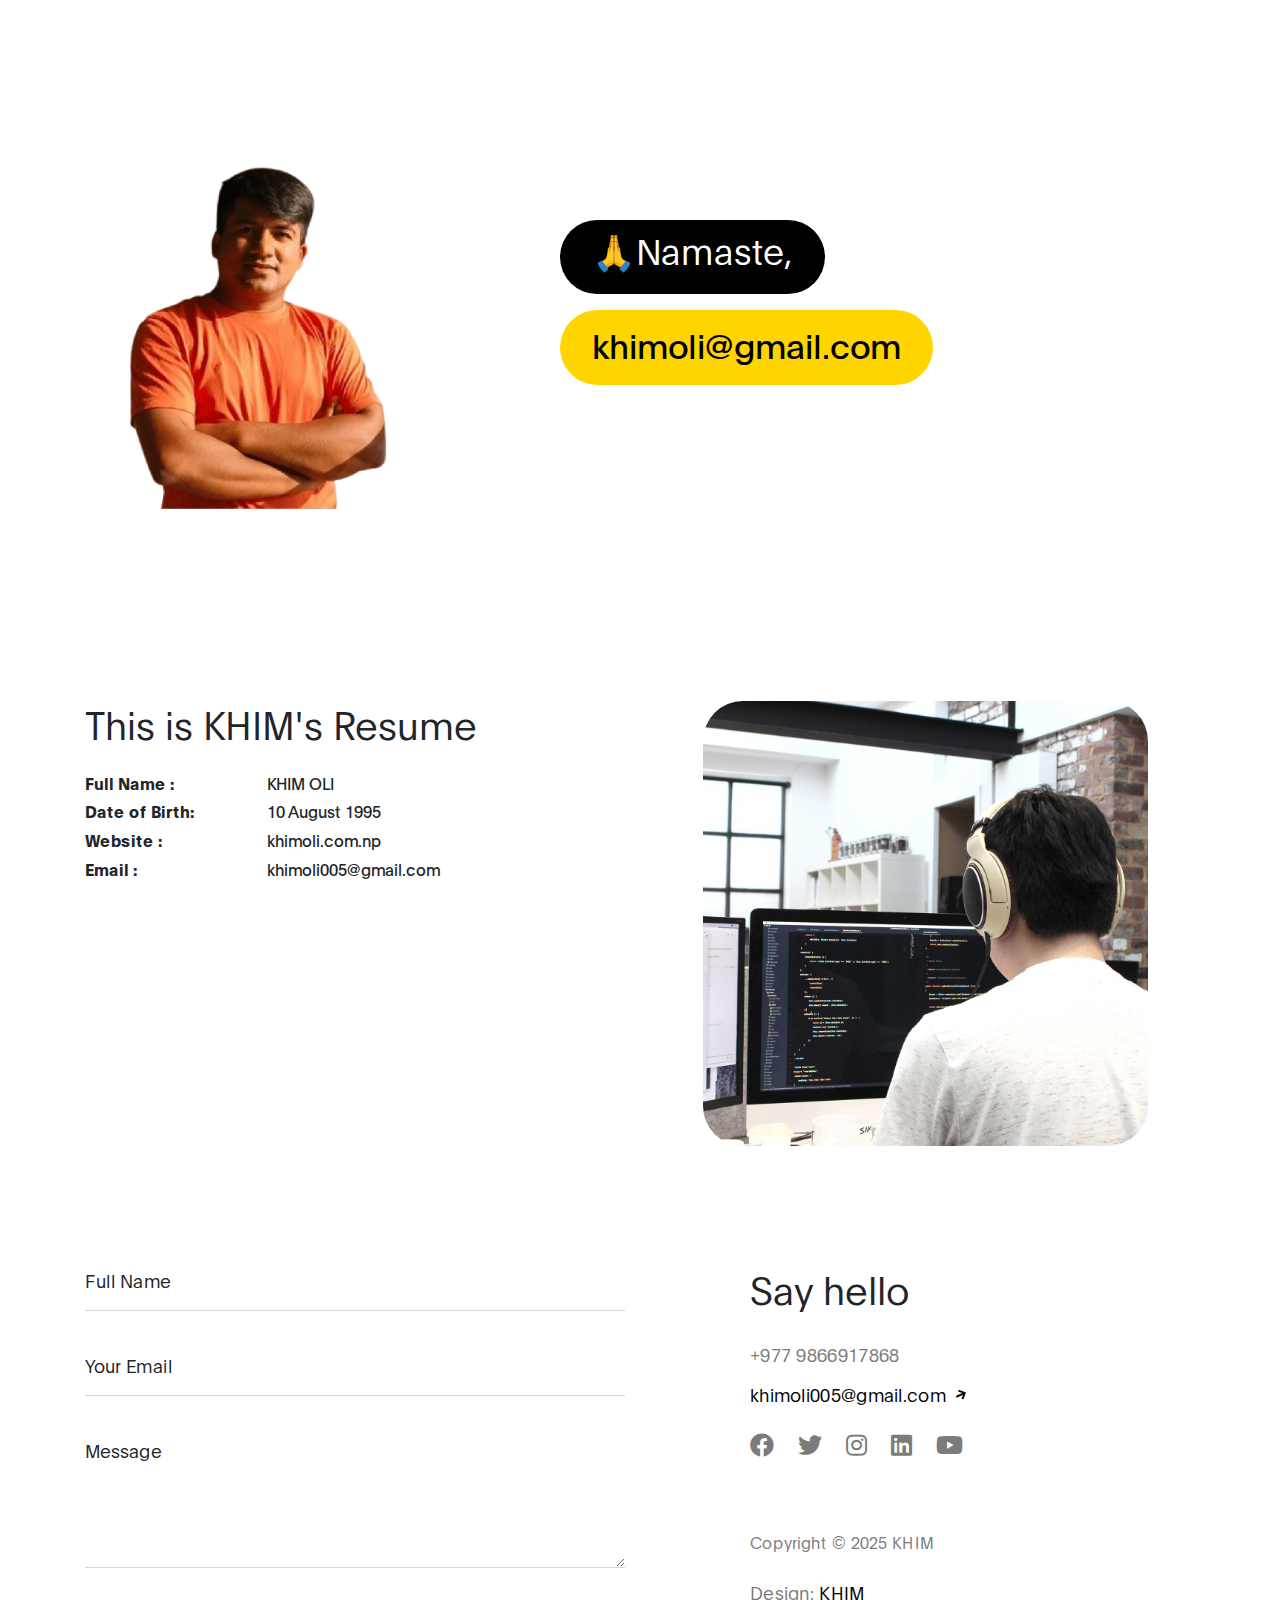
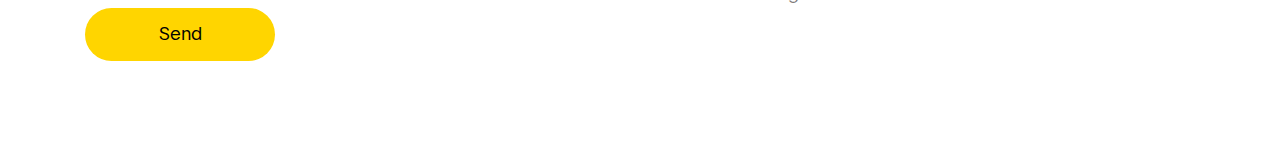
==== commit c72de065: "Update index.html" ====
--- a/index.html
+++ b/index.html
@@ -117,7 +117,7 @@
     </section>
 
 
-    <!-- TESTIMONIAL -->
+    <!-- TESTIMONIAL 
      <section class="testimonials section-padding" id="testimonials">
           <div class="container">
                <div class="row">
@@ -191,7 +191,7 @@
 
                </div>
           </div>
-     </section>
+     </section> -->
 
 
 
@@ -237,7 +237,7 @@
                 </p>
 
                 <ul class="social-links mt-2">
-                    <li><a href="https://fb.com/tooplate" rel="noopener" class="fab fa-facebook"></a></li>
+                    <li><a href="https://www.facebook.com/iamkhimoli" rel="noopener" class="fab fa-facebook"></a></li>
                     <li><a href="#" rel="noopener" class="fab fa-twitter"></a></li>
                     <li><a href="#" rel="noopener" class="fab fa-instagram"></a></li>
                     <li><a href="#" rel="noopener" class="fab fa-linkedin"></a></li>
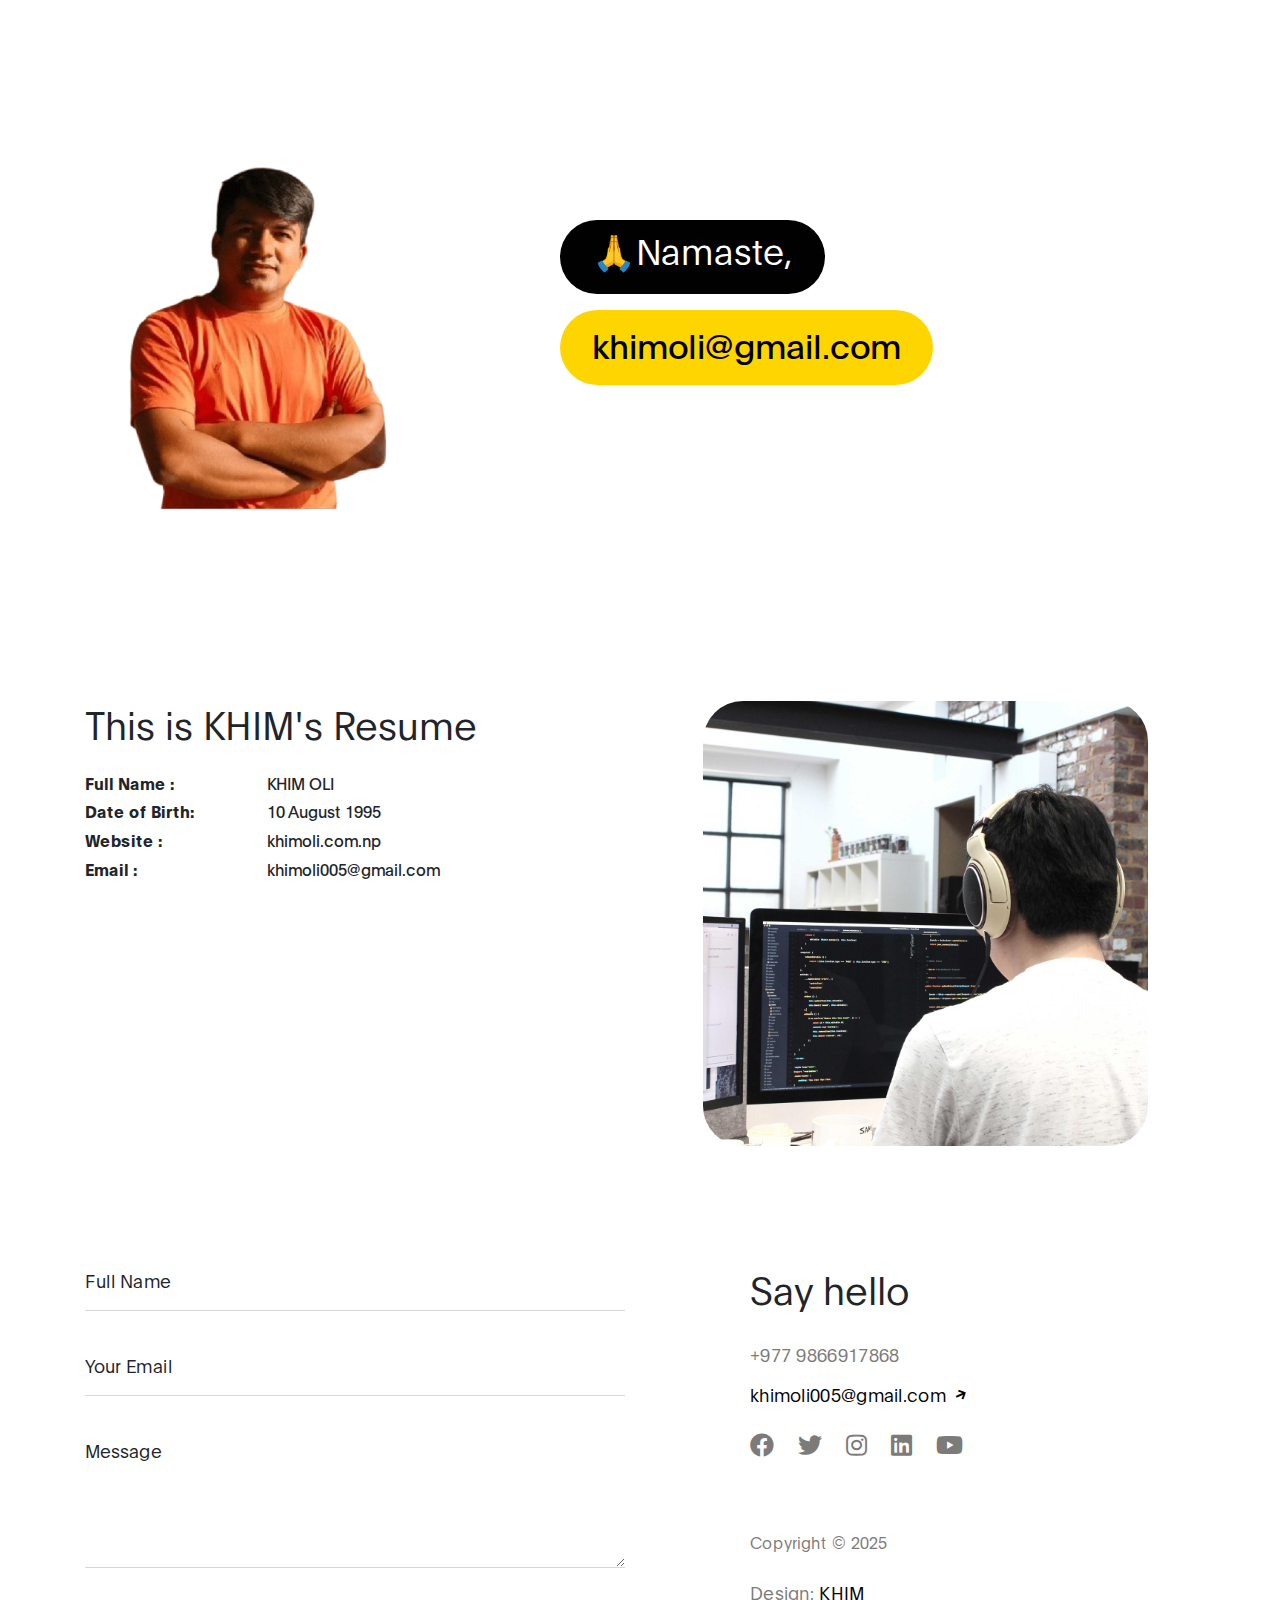
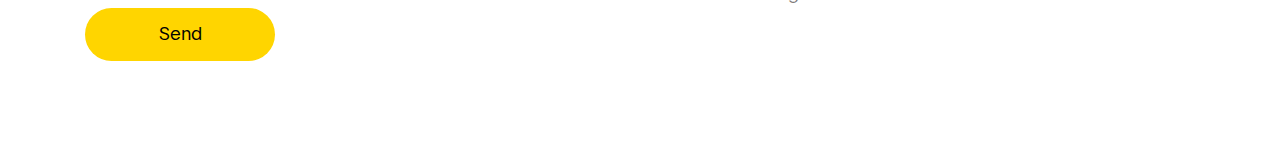
==== commit d49deb22: "Update index.html" ====
--- a/index.html
+++ b/index.html
@@ -244,9 +244,9 @@
                     <li><a href="#" rel="noopener" class="fab fa-youtube"></a></li>
                 </ul>
                 
-              <p class="copyright-text mt-5 pt-3">Copyright &copy; 2025 KHIM </p>
+              <p class="copyright-text mt-5 pt-3">Copyright &copy; 2025 </p>
                 
-                <p>Design: <a href="khimoli.com.np" title="free HTML templates" target="_blank">KHIM</a></p>
+                <p>Design: <a href="#" title="free HTML templates" target="_blank">KHIM</a></p>
             </div>
 
         </div>
